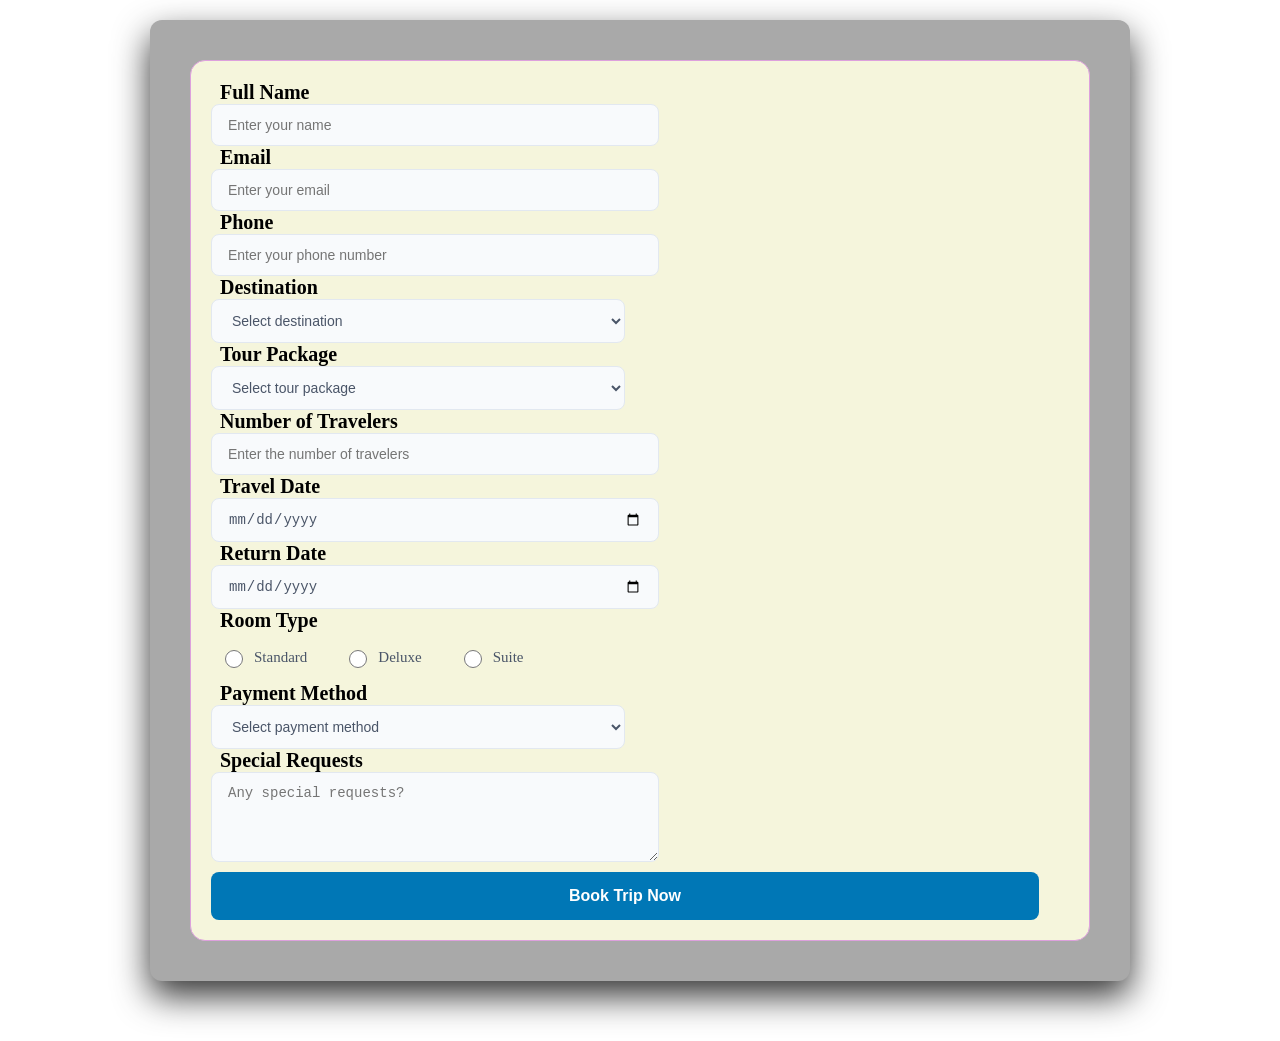
==== booking.html @ 16e9fae3 "first commit" ====
<!DOCTYPE html>
<html lang="en">
<head>
    <meta charset="UTF-8">
    <meta name="viewport" content="width=device-width, initial-scale=1.0">
    <title>Book Your Trip</title>
    <link rel="stylesheet" href="booking.css">
</head>
<body>
    <div class="book">
        <div class="book-form">
            <form>
                <div class="form">
                <label>Full Name</label>
                <input type="text" placeholder="Enter your name" required>
                </div>
                <div class="form">
                <label>Email</label>
                <input type="email" placeholder="Enter your email" required>
                </div>
                <div class="form">
                <label>Phone</label>
                <input type="number" placeholder="Enter your phone number" required>
                </div>
                <div class="form">
                <label>Destination</label>
                <select required>
                 <option value=""disabled selected>Select destination</option>
                 <option value="paris">Paris,France</option>
                 <option value="bali">Bali,Indonesia</option>
                 <option value="maldives">Maldives</option>
                 <option value="tokyo">Tokyo,Japan</option>
                 <option value="roma">Roma,Italy</option>
                 <option value="barcelona">Barcelona,Spain</option>
                 <option value="istanbul">Istanbul,Turkey</option>
                 <option value="sharm">Sharm El-Sheikh,Egypt</option>
                </select>
                </div>
                <div class="form">
                <label>Tour Package</label>
                <select required>
                    <option value="">Select tour package</option>
                    <option value="basic">Basic Explorer</option>
                    <option value="family">Family Adventure</option>
                    <option value="luxury">Luxury VIP</option>
                </select>
                </div>
                <div class="form">
                <label>Number of Travelers</label>
                <input type="number" placeholder="Enter the number of travelers" required>
                </div>
                <div class="form">
                <label>Travel Date</label>
                <input type="date" placeholder="mm/dd/yyyy" required>
                </div>
                <div class="form">
                <label>Return Date</label>
                <input type="date" placeholder="mm/dd/yyyy" required>
                </div>
                <div class="form">
                <label>Room Type</label>
                <div class="form-radio">
                 <label class="radio">
                  <input type="radio" name="room" value="standard">Standard
                 </label>
                 <label class="radio">
                  <input type="radio" name="room" value="deluxe" >Deluxe
                 </label>
                 <label  class="radio">
                <input type="radio" name="room" value="suite">Suite
                </label>
                </div>
                </div>
                <div class="form">
                <label>Payment Method</label>
                <select required>
                 <option value="" disabled selected>Select payment method</option>
                 <option value="credit">Credit Card</option>
                 <option value="paypal">PayPal</option>
                 <option value="bank">Bank</option>
                </select>
                </div>
                <div class="form">
                <label>Special Requests</label>
                <textarea name="message" id="requests" rows="4" cols="15" placeholder="Any special requests?"></textarea>
                </div>

                <button type="submit" class="submit-btn">Book Trip Now</button>

            </form>
        </div>
    </div>
</body>
</html>
---- booking.css ----
.book{
    background-color: darkgrey;
   
    padding: 40px;
   
    border-radius: 12px;
    max-width: 900px;
    margin: 20px auto 60px auto;
    box-shadow: 0 15px 35px rgba(0, 0, 0, 0.8);
}
.book-form{
   background-color: beige;
   border: 1px solid plum;
   border-radius: 15px;
   padding: 20px;
   display:grid;
   grid-template-columns: 1fr 1fr;
   gap: 25px 30px;  
}
.form{
    display: flex;
    flex-direction: column;

}
.form .full-width{
    grid-column: span 2;
    
}
label{
    font-size: 20px;
    font-weight: 600;
    color: rgb(0, 0, 0);
    margin: 0 8px 0 9px;
}
input[type="text"],
input[type="email"],
input[type="number"],
input[type="date"],
select,
textarea {
  width: 100%;
  padding: 12px 16px;
  border: 1px solid #e2e8f0;
  border-radius: 8px;
  background-color: #f8fafc;
  font-size: 14px;
  color: #4a5568;
  outline: none;
  transition: all 0.3s ease;
}
input:hover,
select:hover,
textarea:hover{
     border-color:#0077b6;  
}
.form-radio{
    display: flex;
    align-items: center;
    gap: 20px;
    height: 50px;
}
.radio{
    display: flex;
    align-items: center;
    gap:8px;
    cursor: pointer;
    font-size: 15px;
    font-weight: 500;
    color: #4a5568;
}
.radio input[type="radio"] {
   accent-color: #0077b6;
   width: 18px;
   height: 18px;
   cursor: pointer;
}
.submit-btn {
   grid-column: span 2;
   background-color: #0077b6;
   color: white;
   border: none;
   padding: 15px;
   border-radius: 8px;
   font-size: 16px;
   font-weight: 600;
   cursor: pointer;
   margin-top: 10px;
   width: 200%;
   

   
}
 .submit-btn:hover {
   background-color: #005f92;
   transition: background-color 0.3s;
}
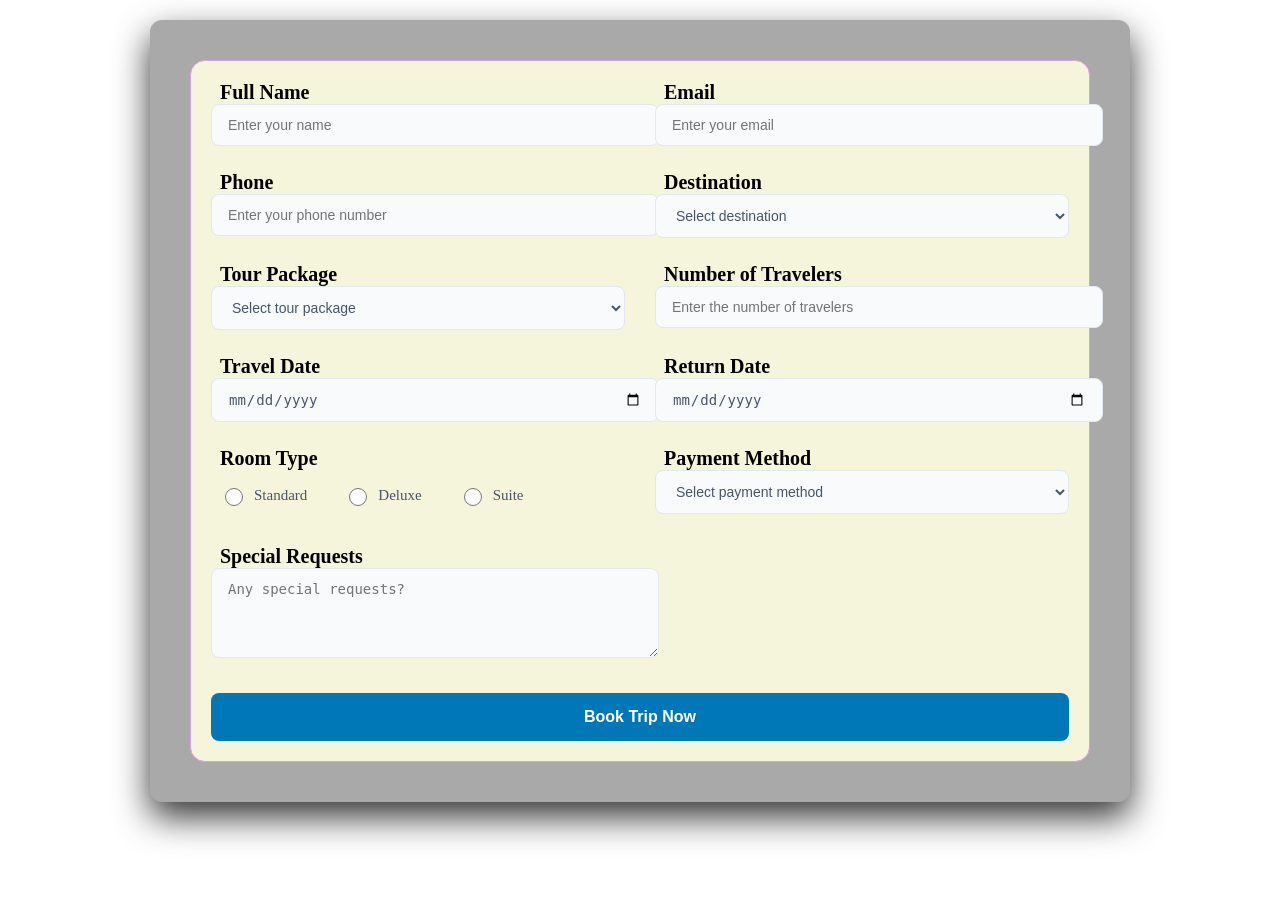
==== commit a294ec07: "update" ====
--- a/booking.html
+++ b/booking.html
@@ -82,7 +82,7 @@
                 </div>
                 <div class="form">
                 <label>Special Requests</label>
-                <textarea name="message" id="requests" rows="4" cols="15" placeholder="Any special requests?"></textarea>
+                <textarea name="message" id="requests" rows="4" placeholder="Any special requests?"></textarea>
                 </div>
 
                 <button type="submit" class="submit-btn">Book Trip Now</button>
--- a/booking.css
+++ b/booking.css
@@ -8,7 +8,7 @@
     margin: 20px auto 60px auto;
     box-shadow: 0 15px 35px rgba(0, 0, 0, 0.8);
 }
-.book-form{
+.book-form form{
    background-color: beige;
    border: 1px solid plum;
    border-radius: 15px;
@@ -18,9 +18,10 @@
    gap: 25px 30px;  
 }
 .form{
+
     display: flex;
     flex-direction: column;
-
+    
 }
 .form .full-width{
     grid-column: span 2;
@@ -75,17 +76,17 @@
    cursor: pointer;
 }
 .submit-btn {
-   grid-column: span 2;
-   background-color: #0077b6;
-   color: white;
-   border: none;
-   padding: 15px;
-   border-radius: 8px;
-   font-size: 16px;
-   font-weight: 600;
-   cursor: pointer;
-   margin-top: 10px;
-   width: 200%;
+  grid-column: span 2;
+    background-color: #0077b6;
+    color: white;
+    border: none;
+    padding: 15px;
+    border-radius: 8px;
+    font-size: 16px;
+    font-weight: 600;
+    cursor: pointer;
+    margin-top: 10px;
+    width: 100%; 
    
 
    
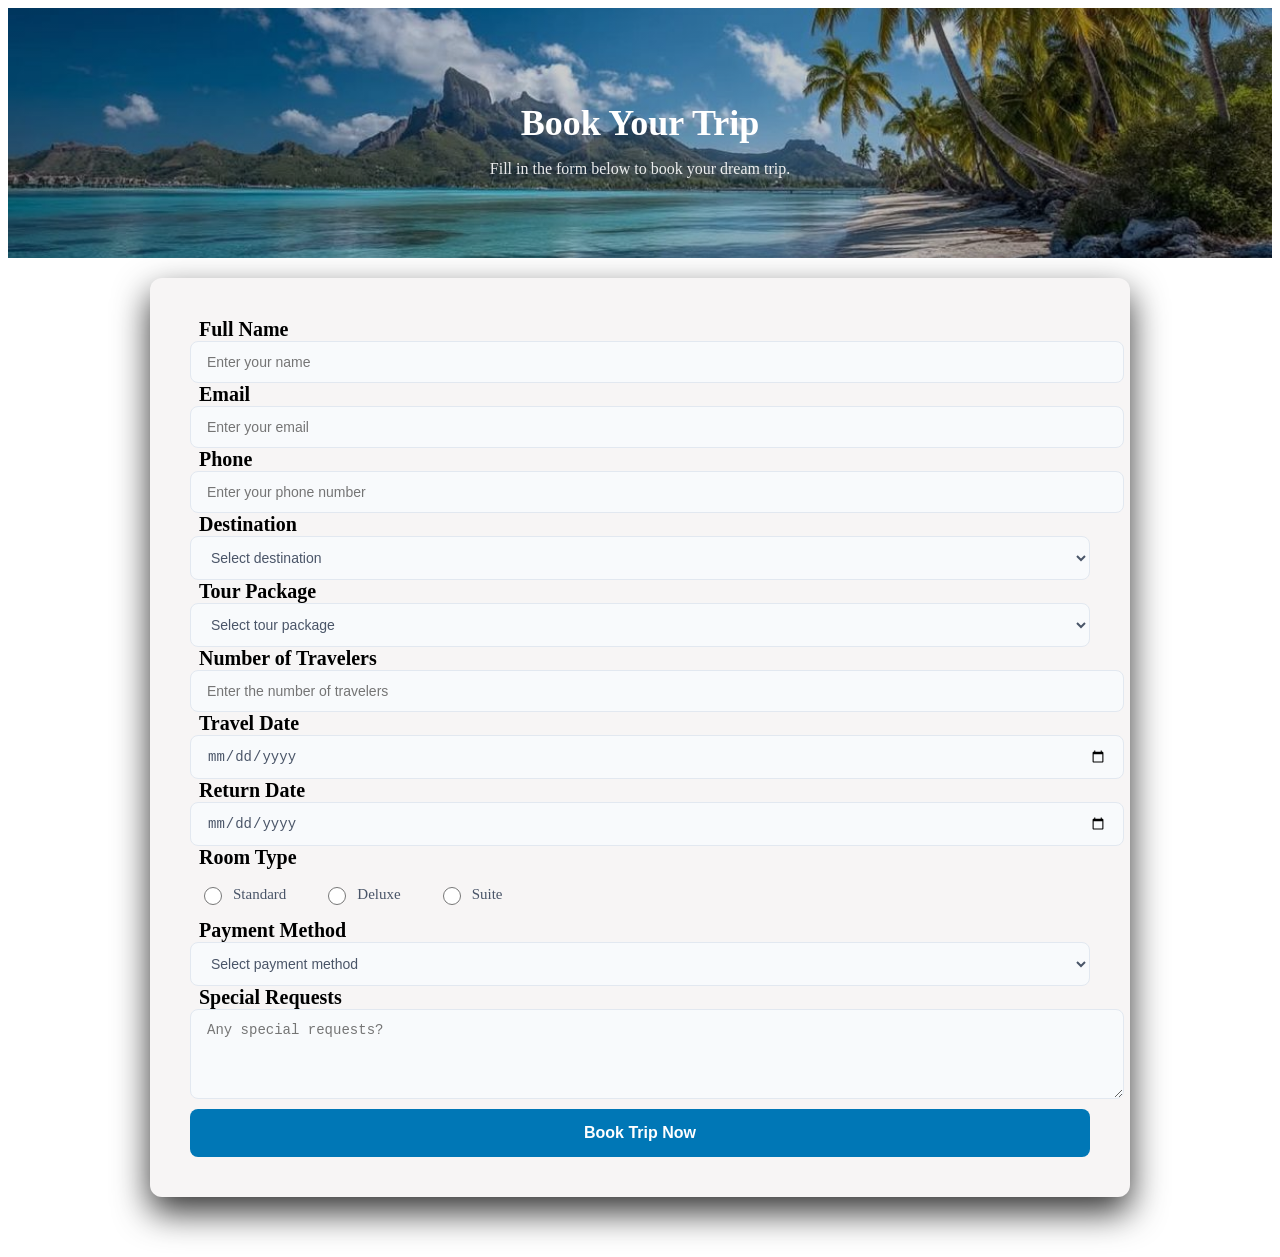
==== commit fd43b3ff: "update" ====
--- a/booking.html
+++ b/booking.html
@@ -7,22 +7,29 @@
     <link rel="stylesheet" href="booking.css">
 </head>
 <body>
-    <div class="book">
-        <div class="book-form">
-            <form>
-                <div class="form">
+    <section class="hero-section">
+        <div class="hero-content">
+           <h1>Book Your Trip</h1>
+           <p>Fill in the form below to book your dream trip.</p>
+        </div>
+    </section>
+    <section class="book">
+        <form class="book-container">
+          <div class="book-form">
+            
+            <div class="form">
                 <label>Full Name</label>
                 <input type="text" placeholder="Enter your name" required>
-                </div>
-                <div class="form">
+            </div>
+            <div class="form">
                 <label>Email</label>
                 <input type="email" placeholder="Enter your email" required>
-                </div>
-                <div class="form">
+            </div>
+            <div class="form">
                 <label>Phone</label>
                 <input type="number" placeholder="Enter your phone number" required>
-                </div>
-                <div class="form">
+            </div>
+            <div class="form">
                 <label>Destination</label>
                 <select required>
                  <option value=""disabled selected>Select destination</option>
@@ -35,8 +42,8 @@
                  <option value="istanbul">Istanbul,Turkey</option>
                  <option value="sharm">Sharm El-Sheikh,Egypt</option>
                 </select>
-                </div>
-                <div class="form">
+            </div>
+            <div class="form">
                 <label>Tour Package</label>
                 <select required>
                     <option value="">Select tour package</option>
@@ -44,22 +51,22 @@
                     <option value="family">Family Adventure</option>
                     <option value="luxury">Luxury VIP</option>
                 </select>
-                </div>
-                <div class="form">
+            </div>
+            <div class="form">
                 <label>Number of Travelers</label>
                 <input type="number" placeholder="Enter the number of travelers" required>
-                </div>
-                <div class="form">
+            </div>
+            <div class="form">
                 <label>Travel Date</label>
                 <input type="date" placeholder="mm/dd/yyyy" required>
-                </div>
-                <div class="form">
+            </div>
+            <div class="form">
                 <label>Return Date</label>
                 <input type="date" placeholder="mm/dd/yyyy" required>
-                </div>
-                <div class="form">
+            </div>
+            <div class="form">
                 <label>Room Type</label>
-                <div class="form-radio">
+            <div class="form-radio">
                  <label class="radio">
                   <input type="radio" name="room" value="standard">Standard
                  </label>
@@ -69,9 +76,9 @@
                  <label  class="radio">
                 <input type="radio" name="room" value="suite">Suite
                 </label>
-                </div>
-                </div>
-                <div class="form">
+            </div>
+            </div>
+            <div class="form">
                 <label>Payment Method</label>
                 <select required>
                  <option value="" disabled selected>Select payment method</option>
@@ -79,16 +86,16 @@
                  <option value="paypal">PayPal</option>
                  <option value="bank">Bank</option>
                 </select>
-                </div>
-                <div class="form">
+            </div>
+            <div class="form">
                 <label>Special Requests</label>
                 <textarea name="message" id="requests" rows="4" placeholder="Any special requests?"></textarea>
-                </div>
+            </div>
 
                 <button type="submit" class="submit-btn">Book Trip Now</button>
 
-            </form>
-        </div>
-    </div>
+          </div>   
+        </form>
+    </section>
 </body>
 </html>
--- a/booking.css
+++ b/booking.css
@@ -1,8 +1,30 @@
+.hero-section{
+    background: linear-gradient(rgba(0, 0, 0, 0.2), rgba(0, 0, 0, 0.2)),
+     url(img/bannar2.jpg) center/cover no-repeat;
+    height: 250px;
+    display: flex;
+    justify-content: center;
+    align-items: center;
+    text-align: center;
+    color: #ffffff;
+}
+.hero-content h1 {
+    font-size: 36px;
+    margin-bottom: 8px;
+    font-weight: 700;
+}
+.hero-content h1:hover{
+    transition: 2s ease;
+    color: #5babdc;
+}
+
+.hero-content p {
+    font-size: 16px;
+    opacity: 0.9;
+}
 .book{
-    background-color: darkgrey;
-   
+    background-color: rgb(247, 245, 245);
     padding: 40px;
-   
     border-radius: 12px;
     max-width: 900px;
     margin: 20px auto 60px auto;
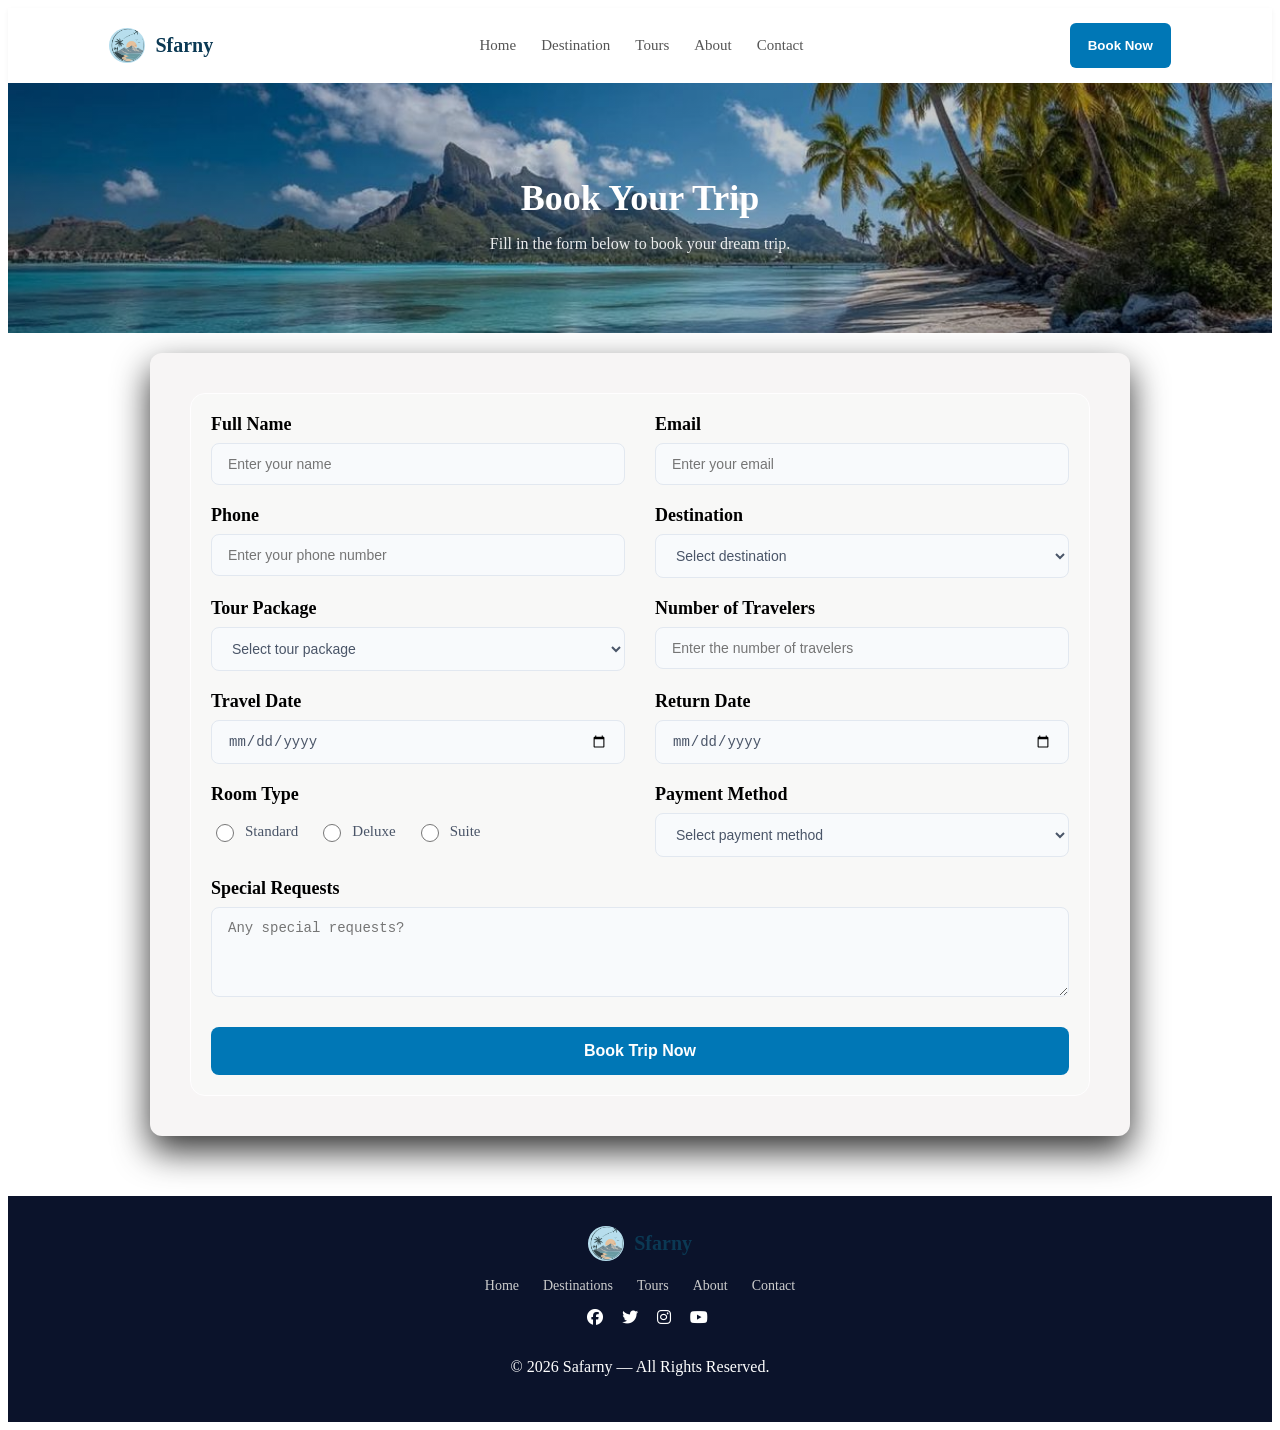
==== commit d14d1a37: "update" ====
--- a/booking.html
+++ b/booking.html
@@ -5,8 +5,23 @@
     <meta name="viewport" content="width=device-width, initial-scale=1.0">
     <title>Book Your Trip</title>
     <link rel="stylesheet" href="booking.css">
+    <link rel="stylesheet" href="https://cdnjs.cloudflare.com/ajax/libs/font-awesome/6.4.0/css/all.min.css">
 </head>
 <body>
+    <header class="navbar">
+        <div class="logo">
+           <img src="img/Gemini_Generated_Image_nq78jknq78jknq78.jfif">
+            <span>Sfarny</span>
+        </div>
+        <nav class="nav">
+             <a href="index.html">Home</a>
+        <a href="">Destination</a>
+         <a href="">Tours</a>
+        <a href="">About</a>
+        <a href="">Contact</a> 
+        </nav>
+        <a href="booking.html"><button class="book-btn">Book Now</button></a>
+    </header>
     <section class="hero-section">
         <div class="hero-content">
            <h1>Book Your Trip</h1>
@@ -87,7 +102,7 @@
                  <option value="bank">Bank</option>
                 </select>
             </div>
-            <div class="form">
+            <div class="form full-width">
                 <label>Special Requests</label>
                 <textarea name="message" id="requests" rows="4" placeholder="Any special requests?"></textarea>
             </div>
@@ -97,5 +112,27 @@
           </div>   
         </form>
     </section>
+    <footer>
+    <div class="logo">
+           <img src="img/Gemini_Generated_Image_nq78jknq78jknq78.jfif">
+            <span>Sfarny</span>
+        </div>
+    <div class="footer-links">
+      <a href="#">Home</a>
+      <a href="#">Destinations</a>
+      <a href="#">Tours</a>
+      <a href="#">About</a>
+      <a href="#">Contact</a>
+    </div>
+    <div class="social-icons">
+      <i class="fa-brands fa-facebook"></i>
+      <i class="fa-brands fa-twitter"></i>
+      <i class="fa-brands fa-instagram"></i>
+      <i class="fa-brands fa-youtube"></i>
+    </div>
+    <div class="foo">
+         <p>© 2026 Safarny — All Rights Reserved.</p>
+    </div>
+  </footer>
 </body>
 </html>
--- a/booking.css
+++ b/booking.css
@@ -1,4 +1,97 @@
-.hero-section{
+html{
+    margin: 0;
+    padding: 0;
+    box-sizing: border-box;
+   overflow-x: hidden;
+}
+.navbar {
+    display: flex;
+    justify-content: space-between;
+    align-items: center;
+    padding: 15px 8%;
+    background-color: #ffffff;
+    box-shadow: 0 2px 5px rgba(0,0,0,0.05);
+}
+
+.logo {
+    display: flex;
+    align-items: center;
+    gap: 8px;
+    font-size: 20px;
+    font-weight: bold;
+    color: #0b3954;
+}
+
+.logo img {
+   border-radius: 50%;
+    height: 90px;
+    object-fit: cover;
+}
+
+.nav {
+    display: flex;
+    gap: 25px;
+}
+
+.nav a {
+    text-decoration: none;
+    color: #555;
+    font-size: 15px;
+    font-weight: 500;
+}
+
+.nav a:hover {
+    color: #0077b6;
+    transition: 0.3s;
+}
+
+.book-btn {
+    background-color: #0077b6;
+    color: #fff;
+    border: none;
+    padding: 15px 18px;
+    border-radius: 6px;
+    cursor: pointer;
+    font-weight: 600;
+   
+}
+
+.book-btn:hover {
+    background-color: #005f92;
+     transition: 0.3s;
+}
+footer {
+  background-color: #0b132b;
+  color: white;
+  padding: 30px 20%;
+  display: flex;
+  flex-direction: column;
+  gap: 15px;
+  align-items: center;
+  text-align: center;
+}
+.logo {
+    display: flex;
+    align-items: center;
+    gap: 10px;
+}
+
+.logo img {
+    height: 35px; 
+}
+.footer-links a {
+  color: #ccc;
+  margin: 0 10px;
+  text-decoration: none;
+  font-size: 14px;
+}
+
+.social-icons i {
+  margin-left: 15px;
+  cursor: pointer;
+}
+
+.hero-section {
     background: linear-gradient(rgba(0, 0, 0, 0.2), rgba(0, 0, 0, 0.2)),
      url(img/bannar2.jpg) center/cover no-repeat;
     height: 250px;
@@ -13,7 +106,7 @@
     margin-bottom: 8px;
     font-weight: 700;
 }
-.hero-content h1:hover{
+.hero-content h1:hover {
     transition: 2s ease;
     color: #5babdc;
 }
@@ -22,7 +115,8 @@
     font-size: 16px;
     opacity: 0.9;
 }
-.book{
+
+.book {
     background-color: rgb(247, 245, 245);
     padding: 40px;
     border-radius: 12px;
@@ -30,31 +124,36 @@
     margin: 20px auto 60px auto;
     box-shadow: 0 15px 35px rgba(0, 0, 0, 0.8);
 }
-.book-form form{
-   background-color: beige;
-   border: 1px solid plum;
+
+.book-form {
+   background-color: rgb(248, 248, 247);
+   border: 1px solid rgb(255, 254, 255);
    border-radius: 15px;
    padding: 20px;
-   display:grid;
-   grid-template-columns: 1fr 1fr;
-   gap: 25px 30px;  
-}
-.form{
-
-    display: flex;
-    flex-direction: column;
-    
-}
-.form .full-width{
+   display: grid;
+   grid-template-columns: 1fr 1fr; 
+   gap: 20px 30px;  
+}
+
+
+.form {
+  display: flex;
+  flex-direction: column;
+}
+
+
+.full-width,
+.submit-btn {
     grid-column: span 2;
-    
-}
-label{
-    font-size: 20px;
+}
+
+label {
+    font-size: 18px;
     font-weight: 600;
     color: rgb(0, 0, 0);
-    margin: 0 8px 0 9px;
-}
+    margin-bottom: 8px;
+}
+
 input[type="text"],
 input[type="email"],
 input[type="number"],
@@ -69,36 +168,41 @@
   font-size: 14px;
   color: #4a5568;
   outline: none;
+  box-sizing: border-box;
   transition: all 0.3s ease;
 }
+
 input:hover,
 select:hover,
-textarea:hover{
-     border-color:#0077b6;  
-}
-.form-radio{
+textarea:hover {
+     border-color: #0077b6;  
+}
+
+.form-radio {
     display: flex;
     align-items: center;
     gap: 20px;
-    height: 50px;
-}
-.radio{
-    display: flex;
-    align-items: center;
-    gap:8px;
+    height: 45px;
+}
+
+.radio {
+    display: flex;
+    align-items: center;
+    gap: 8px;
     cursor: pointer;
     font-size: 15px;
     font-weight: 500;
     color: #4a5568;
 }
+
 .radio input[type="radio"] {
    accent-color: #0077b6;
    width: 18px;
    height: 18px;
    cursor: pointer;
 }
+
 .submit-btn {
-  grid-column: span 2;
     background-color: #0077b6;
     color: white;
     border: none;
@@ -109,11 +213,9 @@
     cursor: pointer;
     margin-top: 10px;
     width: 100%; 
-   
-
-   
-}
- .submit-btn:hover {
+}
+
+.submit-btn:hover {
    background-color: #005f92;
    transition: background-color 0.3s;
 }
